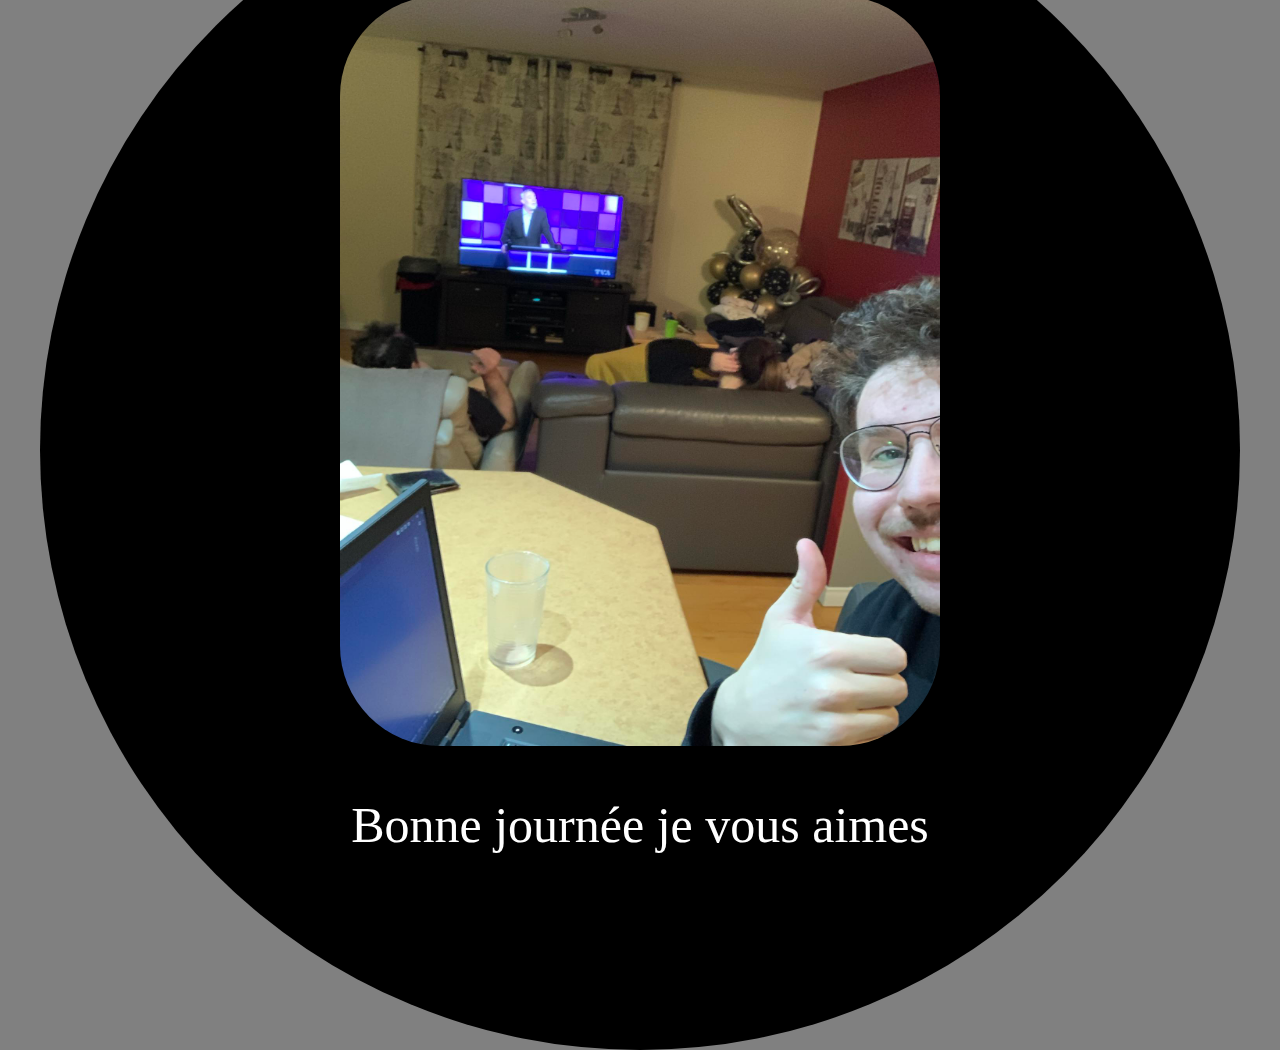
==== index.html @ c37be4e5 "Add files via upload" ====
<!DOCTYPE html>
<html lang="en">
<head>
    <meta charset="UTF-8">
    <meta name="viewport" content="width=device-width, initial-scale=1.0">
    <title>Bonne journée maman</title>

    <link rel="stylesheet" href="CSS/Style.css">
</head>
    <body>
        <div id="cercle">
              <img src="Images/famille.png" alt="Photo dans le salon">
              <p>Bonne journée je vous aimes</p>
        </div>
    </body>
</html>
---- CSS/Style.css ----
@keyframes fadeIn{
    0%{
        opacity: 0;
    }
    100%{
        opacity: 100%;
    }
}
html,body{
    width: 100%;
    height: 100%;
    display: flex;
    justify-content: center;
    align-items: center;
    background-color: grey;

}
#cercle{
    animation: fadeIn 4s;
    display: flex;
    flex-direction: column;
    align-items: center;
    justify-content: center;
    background-color: black;
    height: 1200px;
    width: 1200px;
    border-radius: 600px;
}
img{
    animation: fadeIn 6s;
    width: 600px;
    height: 750px;
    border-radius:100px;
}
p{
    color: white;
    font-size: 50px;
}
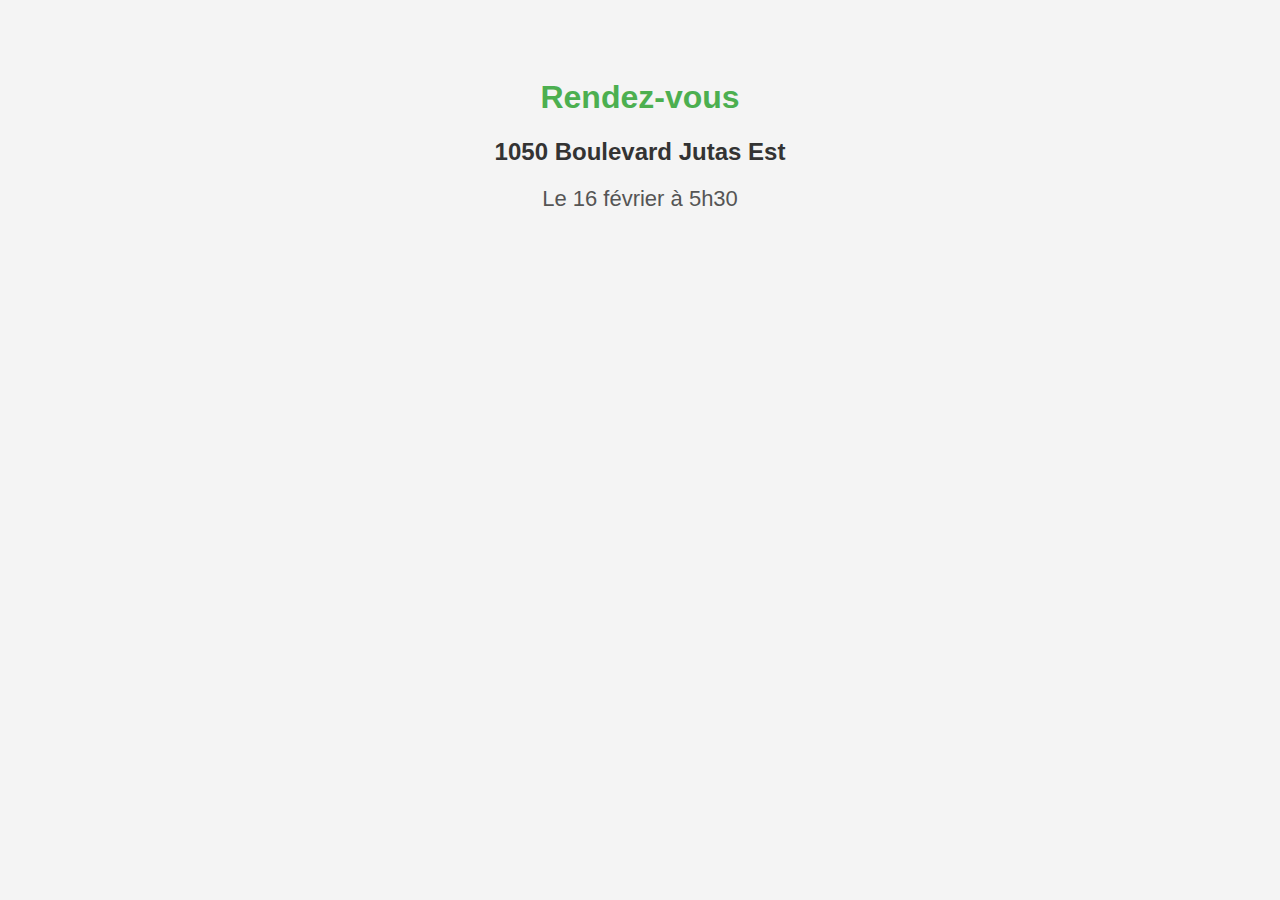
==== commit 329b579e: "Ajout du fichier index.html premiere version" ====
--- a/index.html
+++ b/index.html
@@ -1,16 +1,77 @@
-<!DOCTYPE html>
-<html lang="en">
-<head>
-    <meta charset="UTF-8">
-    <meta name="viewport" content="width=device-width, initial-scale=1.0">
-    <title>Bonne journée maman</title>
-
-    <link rel="stylesheet" href="CSS/Style.css">
-</head>
-    <body>
-        <div id="cercle">
-              <img src="Images/famille.png" alt="Photo dans le salon">
-              <p>Bonne journée je vous aimes</p>
-        </div>
-    </body>
-</html>+<!DOCTYPE html>
+<html lang="fr">
+<head>
+    <meta charset="UTF-8">
+    <meta name="viewport" content="width=device-width, initial-scale=1.0">
+    <title>Rendez-vous</title>
+    <style>
+        body {
+            font-family: Arial, sans-serif;
+            background-color: #f4f4f4;
+            color: #333;
+            text-align: center;
+            padding: 50px;
+        }
+
+        h1 {
+            color: #4CAF50;
+        }
+
+        p {
+            font-size: 20px;
+            margin: 20px 0;
+        }
+
+        .address {
+            font-size: 24px;
+            font-weight: bold;
+        }
+
+        .date-time {
+            font-size: 22px;
+            color: #555;
+        }
+
+        .countdown {
+            font-size: 36px;
+            color: #e74c3c;
+            font-weight: bold;
+        }
+    </style>
+</head>
+<body>
+    <h1>Rendez-vous</h1>
+    <p class="address">1050 Boulevard Jutas Est</p>
+    <p class="date-time">Le 16 février à 5h30</p>
+
+    <div id="countdown" class="countdown"></div>
+
+    <script>
+        // Date du rendez-vous (16 février à 5h30)
+        const rendezvousDate = new Date("February 16, 2025 05:30:00").getTime();
+
+        function updateCountdown() {
+            const now = new Date().getTime();
+            const timeLeft = rendezvousDate - now;
+
+            // Calculer le temps restant
+            const days = Math.floor(timeLeft / (1000 * 60 * 60 * 24));
+            const hours = Math.floor((timeLeft % (1000 * 60 * 60 * 24)) / (1000 * 60 * 60));
+            const minutes = Math.floor((timeLeft % (1000 * 60 * 60)) / (1000 * 60));
+            const seconds = Math.floor((timeLeft % (1000 * 60)) / 1000);
+
+            // Afficher le décompte
+            document.getElementById("countdown").innerHTML =
+                days + " jours " + hours + " heures " + minutes + " minutes " + seconds + " secondes ";
+
+            // Si le rendez-vous est passé
+            if (timeLeft < 0) {
+                document.getElementById("countdown").innerHTML = "Le rendez-vous est arrivé!";
+            }
+        }
+
+        // Mettre à jour le décompte toutes les secondes
+        setInterval(updateCountdown, 1000);
+    </script>
+</body>
+</html>
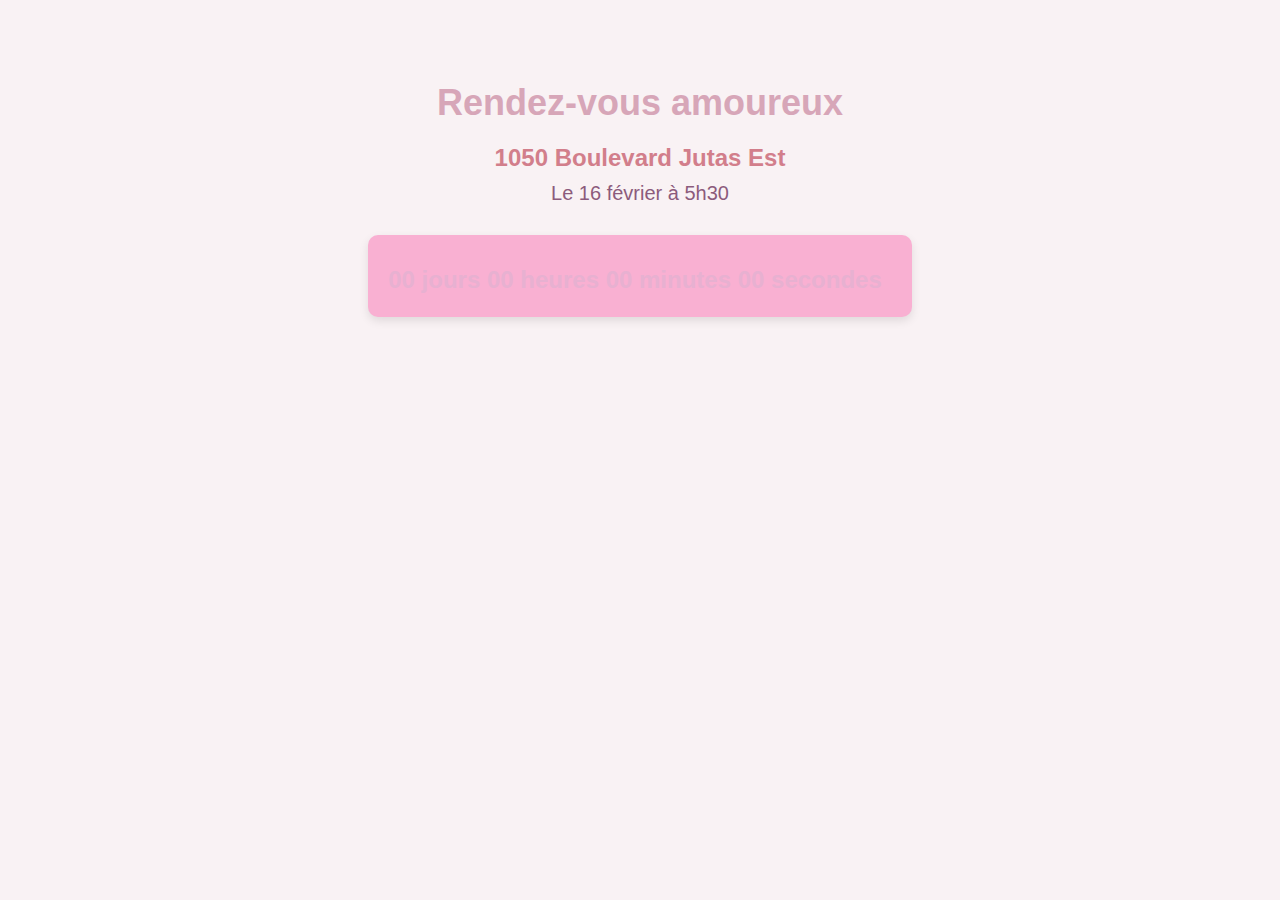
==== commit b802ac9f: "Deuxieme version" ====
--- a/index.html
+++ b/index.html
@@ -6,45 +6,62 @@
     <title>Rendez-vous</title>
     <style>
         body {
-            font-family: Arial, sans-serif;
-            background-color: #f4f4f4;
-            color: #333;
+            font-family: 'Segoe UI', Tahoma, Geneva, Verdana, sans-serif;
+            background-color: #f9f2f4;
+            color: #5d3f56;
             text-align: center;
             padding: 50px;
         }
 
         h1 {
-            color: #4CAF50;
+            color: #d7a6b8;
+            font-size: 36px;
+            font-weight: 600;
+            margin-bottom: 20px;
         }
 
         p {
-            font-size: 20px;
-            margin: 20px 0;
+            font-size: 22px;
+            margin: 10px 0;
         }
 
         .address {
             font-size: 24px;
             font-weight: bold;
+            color: #d27e8b;
         }
 
         .date-time {
-            font-size: 22px;
-            color: #555;
+            font-size: 20px;
+            color: #8c5b7c;
+            margin-bottom: 30px;
         }
 
         .countdown {
             font-size: 36px;
-            color: #e74c3c;
+            color: #e7b1d1;
             font-weight: bold;
+            background-color: #f9b0d2;
+            padding: 20px;
+            border-radius: 10px;
+            display: inline-block;
+            box-shadow: 0 4px 10px rgba(0, 0, 0, 0.1);
+        }
+
+        .countdown span {
+            font-size: 24px;
+            margin-right: 10px;
         }
     </style>
 </head>
 <body>
-    <h1>Rendez-vous</h1>
+    <h1>Rendez-vous amoureux</h1>
     <p class="address">1050 Boulevard Jutas Est</p>
     <p class="date-time">Le 16 février à 5h30</p>
 
-    <div id="countdown" class="countdown"></div>
+    <div id="countdown" class="countdown">
+        <span>00 jours 00 heures 00 minutes 00 secondes</span>
+    </div>
 
     <script>
         // Date du rendez-vous (16 février à 5h30)
@@ -62,7 +79,10 @@
 
             // Afficher le décompte
             document.getElementById("countdown").innerHTML =
-                days + " jours " + hours + " heures " + minutes + " minutes " + seconds + " secondes ";
+                "<span>" + days + " jours</span>" + 
+                "<span>" + hours + " heures</span>" + 
+                "<span>" + minutes + " minutes</span>" + 
+                "<span>" + seconds + " secondes</span>";
 
             // Si le rendez-vous est passé
             if (timeLeft < 0) {
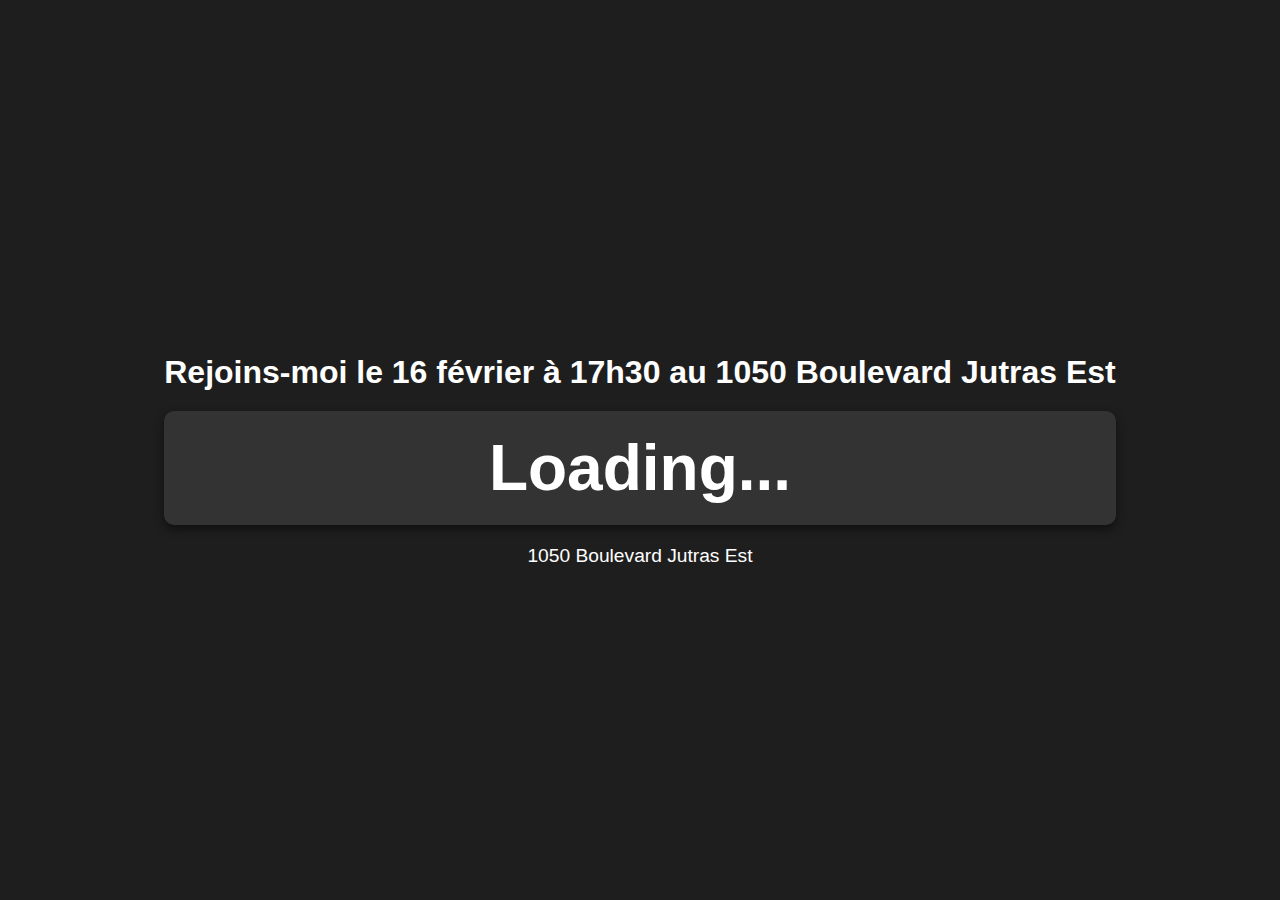
==== commit f43652d8: "Troisième version" ====
--- a/index.html
+++ b/index.html
@@ -3,95 +3,74 @@
 <head>
     <meta charset="UTF-8">
     <meta name="viewport" content="width=device-width, initial-scale=1.0">
-    <title>Rendez-vous</title>
+    <title>Événement - Compte à rebours</title>
     <style>
         body {
-            font-family: 'Segoe UI', Tahoma, Geneva, Verdana, sans-serif;
-            background-color: #f9f2f4;
-            color: #5d3f56;
+            background-color: #1e1e1e;
+            color: white;
+            font-family: Arial, sans-serif;
+            margin: 0;
+            display: flex;
+            justify-content: center;
+            align-items: center;
+            height: 100vh;
             text-align: center;
-            padding: 50px;
         }
-
+        .container {
+            text-align: center;
+        }
         h1 {
-            color: #d7a6b8;
-            font-size: 36px;
-            font-weight: 600;
+            font-size: 2rem;
             margin-bottom: 20px;
         }
-
-        p {
-            font-size: 22px;
-            margin: 10px 0;
-        }
-
-        .address {
-            font-size: 24px;
+        .countdown {
+            font-size: 4rem;
             font-weight: bold;
-            color: #d27e8b;
-        }
-
-        .date-time {
-            font-size: 20px;
-            color: #8c5b7c;
-            margin-bottom: 30px;
-        }
-
-        .countdown {
-            font-size: 36px;
-            color: #e7b1d1;
-            font-weight: bold;
-            background-color: #f9b0d2;
+            background-color: #333;
             padding: 20px;
             border-radius: 10px;
-            display: inline-block;
-            box-shadow: 0 4px 10px rgba(0, 0, 0, 0.1);
+            box-shadow: 0 4px 10px rgba(0, 0, 0, 0.5);
         }
-
-        .countdown span {
-            font-size: 24px;
-            margin-right: 10px;
+        .location {
+            margin-top: 20px;
+            font-size: 1.2rem;
         }
     </style>
 </head>
 <body>
-    <h1>Rendez-vous amoureux</h1>
-    <p class="address">1050 Boulevard Jutas Est</p>
-    <p class="date-time">Le 16 février à 5h30</p>
-
-    <div id="countdown" class="countdown">
-        <span>00 jours 00 heures 00 minutes 00 secondes</span>
+    <div class="container">
+        <h1>Rejoins-moi le 16 février à 17h30 au 1050 Boulevard Jutras Est</h1>
+        <div id="countdown" class="countdown">Loading...</div>
+        <div class="location">1050 Boulevard Jutras Est</div>
     </div>
 
     <script>
-        // Date du rendez-vous (16 février à 5h30)
-        const rendezvousDate = new Date("February 16, 2025 05:30:00").getTime();
+        // Date de l'événement
+        const eventDate = new Date("February 16, 2025 17:30:00").getTime();
 
-        function updateCountdown() {
+        // Mettre à jour le compte à rebours toutes les secondes
+        const countdown = setInterval(function() {
+            // Obtenir la date et l'heure actuelles
             const now = new Date().getTime();
-            const timeLeft = rendezvousDate - now;
 
-            // Calculer le temps restant
-            const days = Math.floor(timeLeft / (1000 * 60 * 60 * 24));
-            const hours = Math.floor((timeLeft % (1000 * 60 * 60 * 24)) / (1000 * 60 * 60));
-            const minutes = Math.floor((timeLeft % (1000 * 60 * 60)) / (1000 * 60));
-            const seconds = Math.floor((timeLeft % (1000 * 60)) / 1000);
+            // Calculer la différence entre la date de l'événement et maintenant
+            const distance = eventDate - now;
 
-            // Afficher le décompte
-            document.getElementById("countdown").innerHTML =
-                "<span>" + days + " jours</span>" + 
-                "<span>" + hours + " heures</span>" + 
-                "<span>" + minutes + " minutes</span>" + 
-                "<span>" + seconds + " secondes</span>";
+            // Calculer le temps restant en jours, heures, minutes et secondes
+            const days = Math.floor(distance / (1000 * 60 * 60 * 24));
+            const hours = Math.floor((distance % (1000 * 60 * 60 * 24)) / (1000 * 60 * 60));
+            const minutes = Math.floor((distance % (1000 * 60 * 60)) / (1000 * 60));
+            const seconds = Math.floor((distance % (1000 * 60)) / 1000);
 
-            // Si le rendez-vous est passé
-            if (timeLeft < 0) {
-                document.getElementById("countdown").innerHTML = "Le rendez-vous est arrivé!";
+            // Afficher le compte à rebours
+            document.getElementById("countdown").innerHTML = `${days}d ${hours}h ${minutes}m ${seconds}s`;
+
+            // Si l'événement est arrivé, afficher un message
+            if (distance < 0) {
+                clearInterval(countdown);
+                document.getElementById("countdown").innerHTML = "C'est le moment!";
             }
-        }
-
-        // Mettre à jour le décompte toutes les secondes
-        setInterval(updateCountdown, 1000);
+        }, 1000);
     </script>
 </body>
 </html>
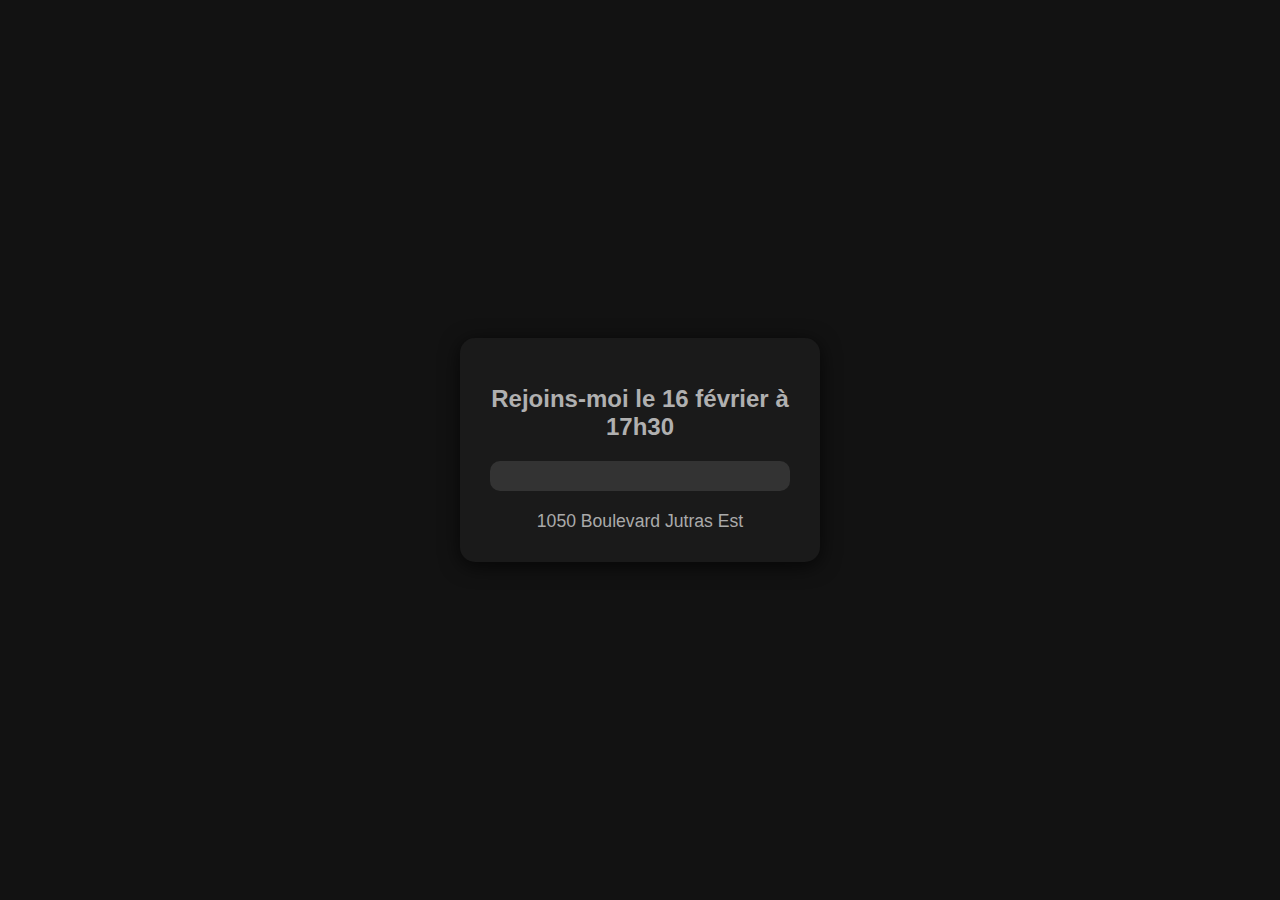
==== commit dbc7b010: "Quatirème version" ====
--- a/index.html
+++ b/index.html
@@ -6,8 +6,8 @@
     <title>Événement - Compte à rebours</title>
     <style>
         body {
-            background-color: #1e1e1e;
-            color: white;
+            background-color: #121212; /* Fond sombre */
+            color: #dcdcdc; /* Texte clair */
             font-family: Arial, sans-serif;
             margin: 0;
             display: flex;
@@ -17,30 +17,37 @@
             text-align: center;
         }
         .container {
-            text-align: center;
+            background-color: #1a1a1a; /* Fond sombre pour la section */
+            padding: 30px;
+            border-radius: 15px;
+            box-shadow: 0 4px 20px rgba(0, 0, 0, 0.7);
+            width: 300px;
         }
         h1 {
-            font-size: 2rem;
+            font-size: 1.5rem;
             margin-bottom: 20px;
+            color: #b0b0b0; /* Couleur du texte de l'en-tête */
         }
         .countdown {
-            font-size: 4rem;
+            font-size: 3rem;
             font-weight: bold;
-            background-color: #333;
-            padding: 20px;
+            color: #ff6f00; /* Couleur pour le compte à rebours */
+            background-color: #333333; /* Couleur de fond sombre pour le compte à rebours */
+            padding: 15px;
             border-radius: 10px;
-            box-shadow: 0 4px 10px rgba(0, 0, 0, 0.5);
+            margin-top: 20px;
         }
         .location {
             margin-top: 20px;
-            font-size: 1.2rem;
+            font-size: 1.1rem;
+            color: #aaaaaa; /* Couleur du texte de la localisation */
         }
     </style>
 </head>
 <body>
     <div class="container">
-        <h1>Rejoins-moi le 16 février à 17h30 au 1050 Boulevard Jutras Est</h1>
-        <div id="countdown" class="countdown">Loading...</div>
+        <h1>Rejoins-moi le 16 février à 17h30</h1>
+        <div id="countdown" class="countdown"></div>
         <div class="location">1050 Boulevard Jutras Est</div>
     </div>
 
@@ -56,14 +63,13 @@
             // Calculer la différence entre la date de l'événement et maintenant
             const distance = eventDate - now;
 
-            // Calculer le temps restant en jours, heures, minutes et secondes
-            const days = Math.floor(distance / (1000 * 60 * 60 * 24));
+            // Calculer le temps restant en heures, minutes et secondes
             const hours = Math.floor((distance % (1000 * 60 * 60 * 24)) / (1000 * 60 * 60));
             const minutes = Math.floor((distance % (1000 * 60 * 60)) / (1000 * 60));
             const seconds = Math.floor((distance % (1000 * 60)) / 1000);
 
             // Afficher le compte à rebours
-            document.getElementById("countdown").innerHTML = `${days}d ${hours}h ${minutes}m ${seconds}s`;
+            document.getElementById("countdown").innerHTML = `${hours}h ${minutes}m ${seconds}s`;
 
             // Si l'événement est arrivé, afficher un message
             if (distance < 0) {
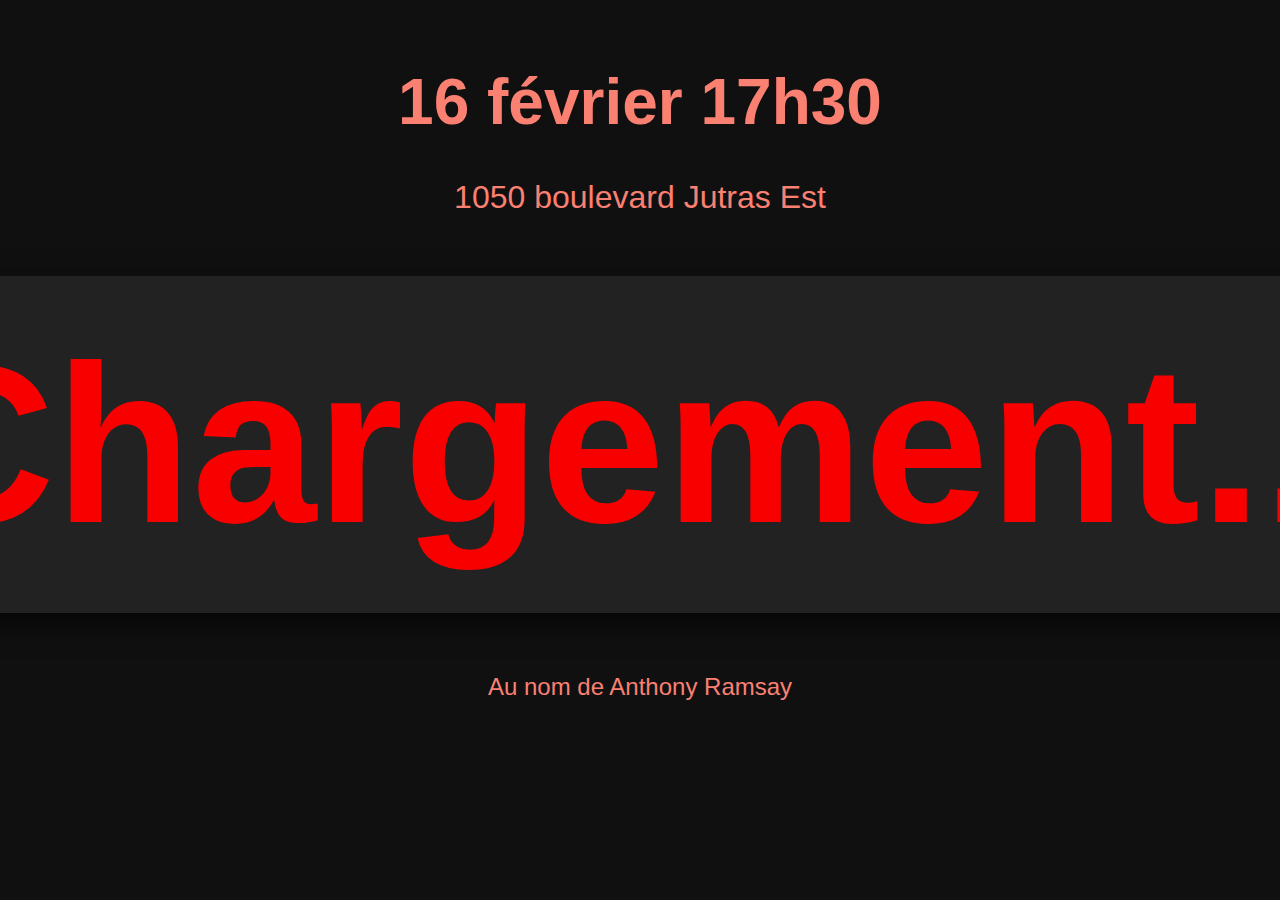
==== commit b1528d6c: "Version final 1" ====
--- a/index.html
+++ b/index.html
@@ -3,78 +3,85 @@
 <head>
     <meta charset="UTF-8">
     <meta name="viewport" content="width=device-width, initial-scale=1.0">
-    <title>Événement - Compte à rebours</title>
+    <title>Mystère ?</title>
     <style>
         body {
-            background-color: #121212; /* Fond sombre */
-            color: #dcdcdc; /* Texte clair */
+            background-color: #101010; /* Fond sombre */
+            color: paleturquoise; /* datee clair */
             font-family: Arial, sans-serif;
             margin: 0;
             display: flex;
             justify-content: center;
             align-items: center;
-            height: 100vh;
+            height: 85vh;
             text-align: center;
+            flex-direction: column;
+            
+            overflow: hidden;
         }
-        .container {
-            background-color: #1a1a1a; /* Fond sombre pour la section */
-            padding: 30px;
-            border-radius: 15px;
-            box-shadow: 0 4px 20px rgba(0, 0, 0, 0.7);
-            width: 300px;
+        .date {
+            color: salmon; 
+            font-size: 4rem;
+            font-weight: bold;
+            margin-bottom: 30px;
         }
-        h1 {
+        .emplacement {
+            font-size: 2rem;
+            color: salmon;
+            margin-top: 10px;
+        }
+        .reservation{
             font-size: 1.5rem;
-            margin-bottom: 20px;
-            color: #b0b0b0; /* Couleur du texte de l'en-tête */
+            color: salmon;
+            margin-top: 60px;
         }
         .countdown {
-            font-size: 3rem;
+            font-size: 14rem;
             font-weight: bold;
-            color: #ff6f00; /* Couleur pour le compte à rebours */
-            background-color: #333333; /* Couleur de fond sombre pour le compte à rebours */
-            padding: 15px;
+            color: #f90000 ;
+            background-color: #222222;
+            padding: 40px;
             border-radius: 10px;
-            margin-top: 20px;
-        }
-        .location {
-            margin-top: 20px;
-            font-size: 1.1rem;
-            color: #aaaaaa; /* Couleur du texte de la localisation */
+            display: inline-block; 
+            box-shadow: 0 10px 30px rgba(0, 0, 0, 0.7); 
+            margin-top: 60px;
         }
     </style>
 </head>
 <body>
-    <div class="container">
-        <h1>Rejoins-moi le 16 février à 17h30</h1>
-        <div id="countdown" class="countdown"></div>
-        <div class="location">1050 Boulevard Jutras Est</div>
-    </div>
+   
+    <div class="date">16 février 17h30</div>
+    <div class="emplacement">1050 boulevard Jutras Est</div>
+    
+   
+    <div id="countdown" class="countdown">Chargement...</div>
 
+
+    <div class="reservation">Au nom de Anthony Ramsay</div>
     <script>
-        // Date de l'événement
+      
         const eventDate = new Date("February 16, 2025 17:30:00").getTime();
 
-        // Mettre à jour le compte à rebours toutes les secondes
+      
         const countdown = setInterval(function() {
-            // Obtenir la date et l'heure actuelles
+          
             const now = new Date().getTime();
 
-            // Calculer la différence entre la date de l'événement et maintenant
+           
             const distance = eventDate - now;
 
-            // Calculer le temps restant en heures, minutes et secondes
+           
             const hours = Math.floor((distance % (1000 * 60 * 60 * 24)) / (1000 * 60 * 60));
             const minutes = Math.floor((distance % (1000 * 60 * 60)) / (1000 * 60));
             const seconds = Math.floor((distance % (1000 * 60)) / 1000);
 
-            // Afficher le compte à rebours
+          
             document.getElementById("countdown").innerHTML = `${hours}h ${minutes}m ${seconds}s`;
 
-            // Si l'événement est arrivé, afficher un message
+          
             if (distance < 0) {
                 clearInterval(countdown);
-                document.getElementById("countdown").innerHTML = "C'est le moment!";
+                document.getElementById("countdown").innerHTML = "J'espère que tu es venus";
             }
         }, 1000);
     </script>
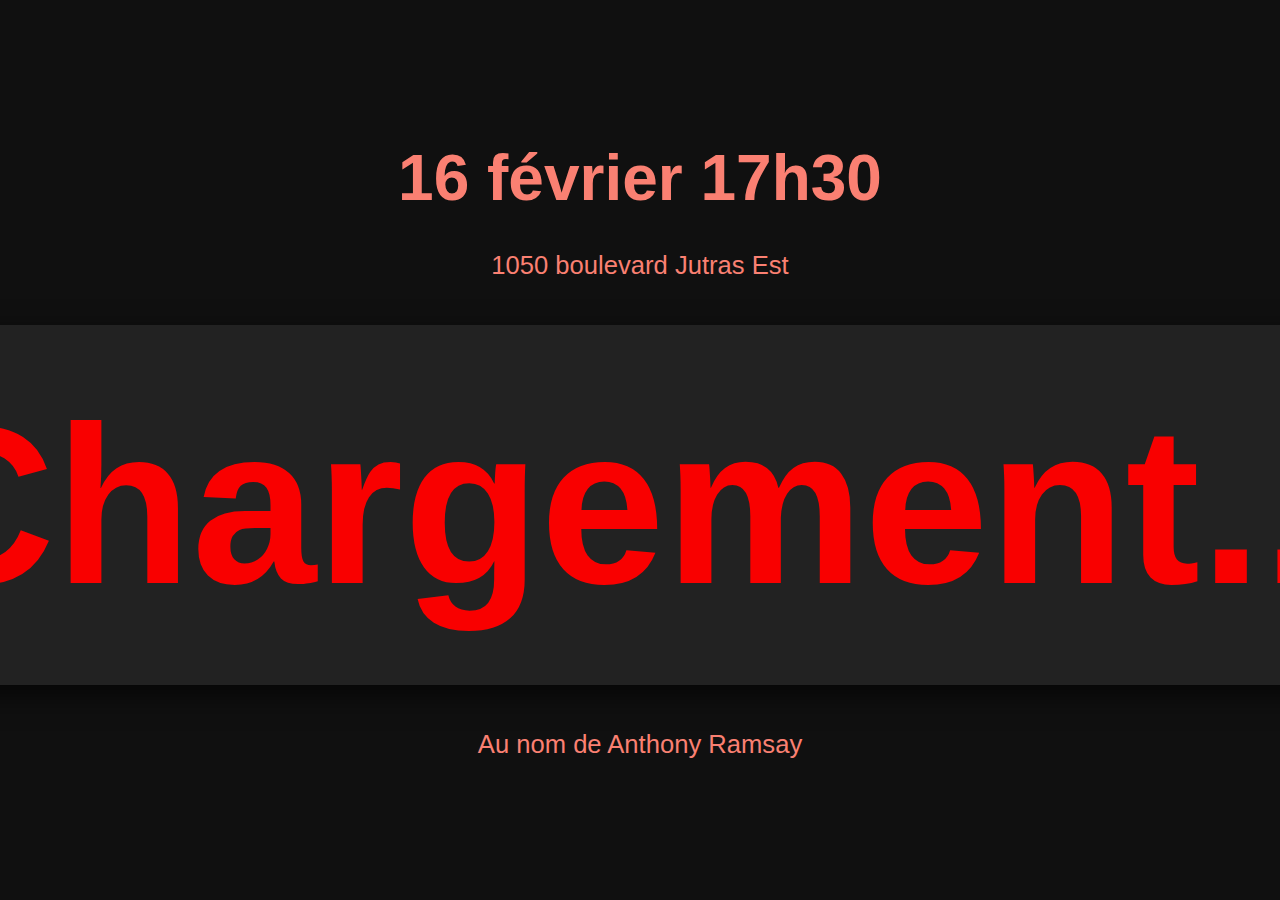
==== commit cb0188a0: "Version final 2, ajout de responsive" ====
--- a/index.html
+++ b/index.html
@@ -6,79 +6,110 @@
     <title>Mystère ?</title>
     <style>
         body {
-            background-color: #101010; /* Fond sombre */
-            color: paleturquoise; /* datee clair */
+            background-color: #101010;
+            color: paleturquoise;
             font-family: Arial, sans-serif;
             margin: 0;
             display: flex;
             justify-content: center;
             align-items: center;
-            height: 85vh;
+            height: 100vh;
             text-align: center;
             flex-direction: column;
-            
             overflow: hidden;
         }
+
         .date {
             color: salmon; 
-            font-size: 4rem;
+            font-size: 5vw;
             font-weight: bold;
-            margin-bottom: 30px;
+            margin-bottom: 3vh;
         }
+
         .emplacement {
-            font-size: 2rem;
+            font-size: 2vw;
             color: salmon;
-            margin-top: 10px;
+            margin-top: 1vh;
         }
-        .reservation{
-            font-size: 1.5rem;
+
+        .reservation {
+            font-size: 2vw;
             color: salmon;
-            margin-top: 60px;
+            margin-top: 5vh;
         }
+
         .countdown {
             font-size: 14rem;
             font-weight: bold;
             color: #f90000 ;
             background-color: #222222;
-            padding: 40px;
+            padding: 4vw;
             border-radius: 10px;
             display: inline-block; 
             box-shadow: 0 10px 30px rgba(0, 0, 0, 0.7); 
-            margin-top: 60px;
+            margin-top: 5vh;
+        }
+
+        @media (max-width: 768px) {
+            .date {
+                font-size: 8vw;
+            }
+
+            .emplacement {
+                font-size: 4vw;
+            }
+
+            .reservation {
+                font-size: 3vw;
+            }
+
+            .countdown {
+                font-size: 8rem;
+                padding: 8vw;
+            }
+        }
+
+        @media (max-width: 480px) {
+            .date {
+                font-size: 10vw;
+            }
+
+            .emplacement {
+                font-size: 5vw;
+            }
+
+            .reservation {
+                font-size: 4vw;
+            }
+
+            .countdown {
+                font-size: 6rem;
+                padding: 10vw;
+            }
         }
     </style>
 </head>
 <body>
-   
     <div class="date">16 février 17h30</div>
     <div class="emplacement">1050 boulevard Jutras Est</div>
     
-   
     <div id="countdown" class="countdown">Chargement...</div>
 
+    <div class="reservation">Au nom de Anthony Ramsay</div>
 
-    <div class="reservation">Au nom de Anthony Ramsay</div>
     <script>
-      
         const eventDate = new Date("February 16, 2025 17:30:00").getTime();
 
-      
         const countdown = setInterval(function() {
-          
             const now = new Date().getTime();
-
-           
             const distance = eventDate - now;
 
-           
             const hours = Math.floor((distance % (1000 * 60 * 60 * 24)) / (1000 * 60 * 60));
             const minutes = Math.floor((distance % (1000 * 60 * 60)) / (1000 * 60));
             const seconds = Math.floor((distance % (1000 * 60)) / 1000);
 
-          
             document.getElementById("countdown").innerHTML = `${hours}h ${minutes}m ${seconds}s`;
 
-          
             if (distance < 0) {
                 clearInterval(countdown);
                 document.getElementById("countdown").innerHTML = "J'espère que tu es venus";
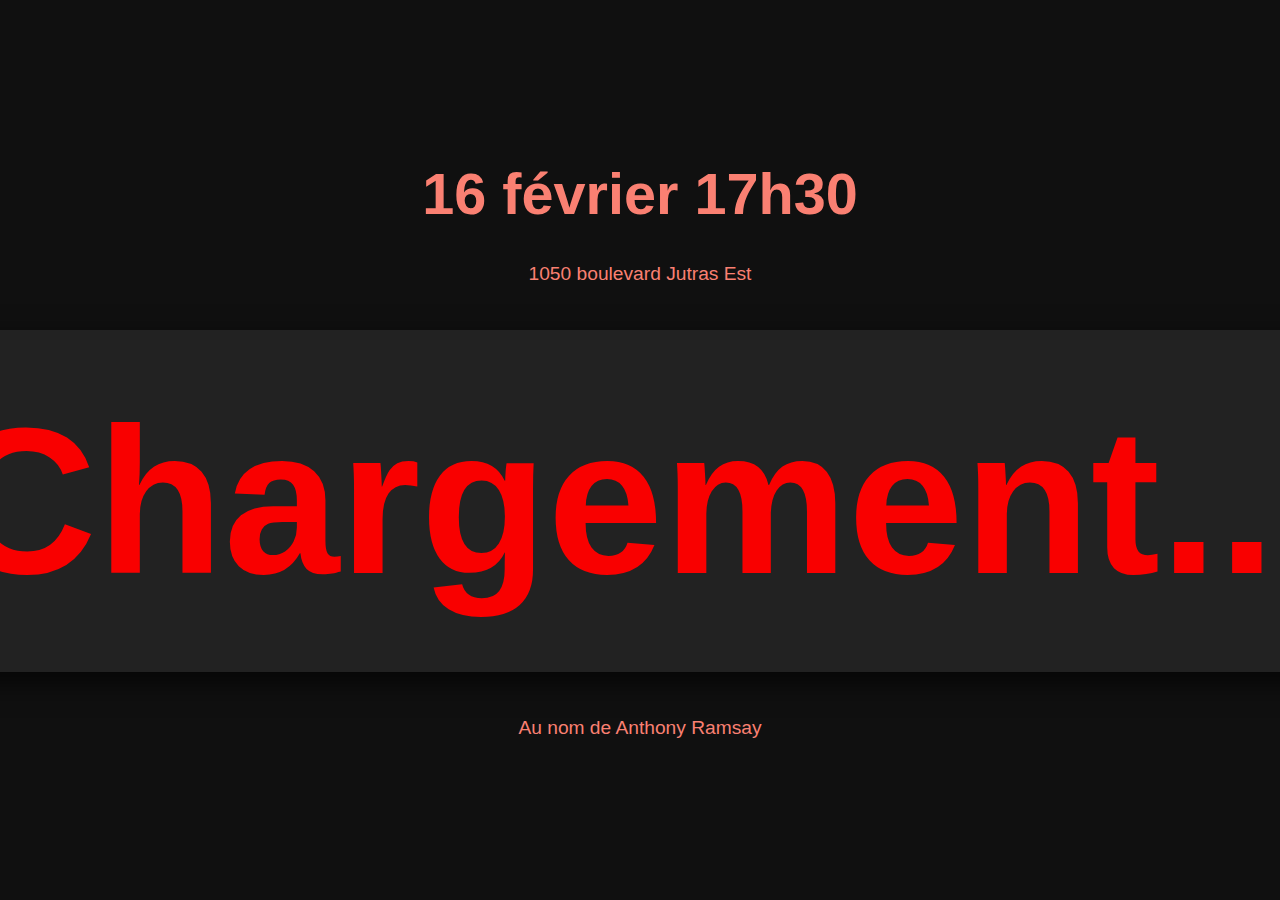
==== commit 90a03308: "Version final, réduction du overFlow:Hidden et reduction de taille du texte" ====
--- a/index.html
+++ b/index.html
@@ -16,30 +16,29 @@
             height: 100vh;
             text-align: center;
             flex-direction: column;
-            overflow: hidden;
         }
 
         .date {
             color: salmon; 
-            font-size: 5vw;
+            font-size: 4.5vw;
             font-weight: bold;
             margin-bottom: 3vh;
         }
 
         .emplacement {
-            font-size: 2vw;
+            font-size: 1.5vw;
             color: salmon;
             margin-top: 1vh;
         }
 
         .reservation {
-            font-size: 2vw;
+            font-size: 1.5vw;
             color: salmon;
             margin-top: 5vh;
         }
 
         .countdown {
-            font-size: 14rem;
+            font-size: 13rem;
             font-weight: bold;
             color: #f90000 ;
             background-color: #222222;
